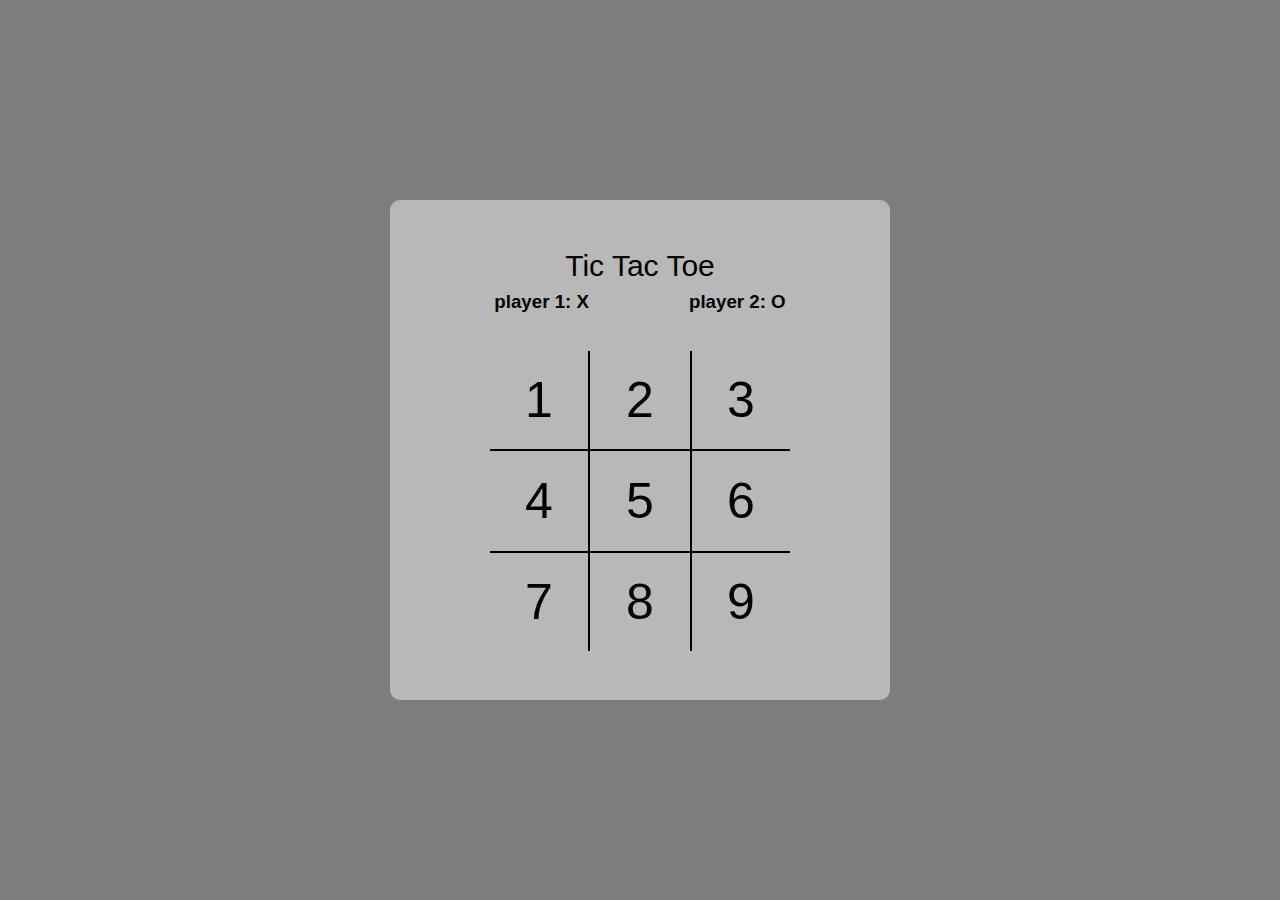
==== html/index.html @ 2ca1882c "made a new folder for html files, and made the menu.html" ====
<!DOCTYPE html>
<html lang="en">
  <head>
    <meta charset="UTF-8" />
    <meta name="viewport" content="width=device-width, initial-scale=1.0" />
    <title>Tic Tac Toe</title>
    <link rel="stylesheet" href="../style.css" />
  </head>
  <body>
    <div class="container">
      <div class="content">
        <div class="title">Tic Tac Toe</div>
        <div class="players">
          <h3>player 1: X</h3>
          <h3>player 2: O</h3>
        </div>
        <div class="grid-container">
          <div class="grid g1">1</div>
          <div class="grid g2">2</div>
          <div class="grid g3">3</div>
          <div class="grid g4">4</div>
          <div class="grid">5</div>
          <div class="grid g6">6</div>
          <div class="grid g7">7</div>
          <div class="grid g8">8</div>
          <div class="grid g9">9</div>
        </div>
      </div>
    </div>

    <script src="../index.js"></script>
  </body>
</html>
---- style.css ----
* {
  box-sizing: border-box;
}

body {
  padding: 0;
  margin: 0;
  font-family: sans-serif;
}

.container {
  display: flex;
  justify-content: center;
  align-items: center;
  width: 100vw;
  height: 100vh;
  background-color: rgba(37, 37, 37, 0.596);
}

.content {
  border-radius: 10px;
  max-width: 800px;
  width: 500px;
  height: 500px;
  display: flex;
  flex-direction: column;
  justify-content: center;
  align-items: center;
  background-color: rgb(184, 184, 184);
}

.grid-container {
  display: grid;
  grid-template-columns: repeat(3, 1fr);
  grid-template-rows: repeat(3, 1fr);
}

.title {
  font-size: 30px;
}

.players {
  display: flex;
  column-gap: 100px;
  line-height: 0;
  margin-bottom: 30px;
}

.g1 {
  border-right: 2px solid black;
  border-bottom: 2px solid black;
}

.g2 {
  border-bottom: 2px solid black;
}

.g3 {
  border-left: 2px solid black;
  border-bottom: 2px solid black;
}

.g4 {
  border-right: 2px solid black;
}

.g6 {
  border-left: 2px solid black;
}

.g7 {
  border-top: 2px solid black;
  border-right: 2px solid black;
}

.g8 {
  border-top: 2px solid black;
}

.g9 {
  border-top: 2px solid black;
  border-left: 2px solid black;
}

.grid {
  width: 100px;
  height: 100px;
  cursor: pointer;
  display: flex;
  justify-content: center;
  align-items: center;
  font-size: 50px;
}
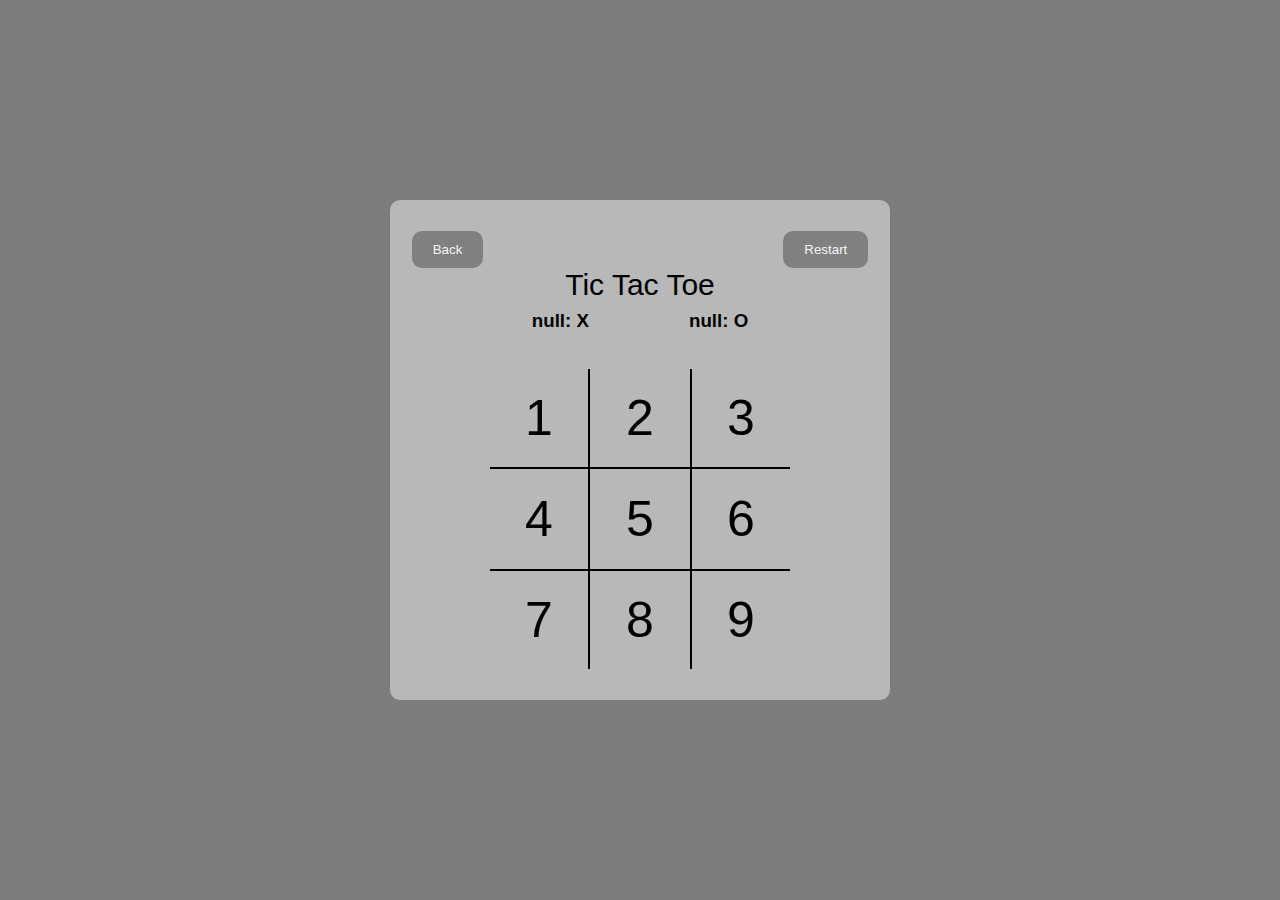
==== commit 90492a87: "added a form to get player name and display it in the game" ====
--- a/html/index.html
+++ b/html/index.html
@@ -4,15 +4,23 @@
     <meta charset="UTF-8" />
     <meta name="viewport" content="width=device-width, initial-scale=1.0" />
     <title>Tic Tac Toe</title>
-    <link rel="stylesheet" href="../style.css" />
+    <link rel="stylesheet" href="../css/style.css" />
   </head>
   <body>
     <div class="container">
       <div class="content">
+        <div class="optionContainer">
+          <div class="back">
+            <a href="enterPlayerInfo.html"><button>Back</button></a>
+          </div>
+          <div class="restart">
+            <button class="restartBtn">Restart</button>
+          </div>
+        </div>
         <div class="title">Tic Tac Toe</div>
         <div class="players">
-          <h3>player 1: X</h3>
-          <h3>player 2: O</h3>
+          <h3 id="player1">player 1: X</h3>
+          <h3 id="player2">player 2: O</h3>
         </div>
         <div class="grid-container">
           <div class="grid g1">1</div>
@@ -28,6 +36,6 @@
       </div>
     </div>
 
-    <script src="../index.js"></script>
+    <script src="../javascript/index.js"></script>
   </body>
 </html>
--- a/css/style.css
+++ b/css/style.css
@@ -0,0 +1,179 @@
+* {
+  box-sizing: border-box;
+}
+
+body {
+  padding: 0;
+  margin: 0;
+  font-family: sans-serif;
+}
+
+.container {
+  display: flex;
+  justify-content: center;
+  align-items: center;
+  width: 100vw;
+  height: 100vh;
+  background-color: rgba(37, 37, 37, 0.596);
+}
+
+.content {
+  border-radius: 10px;
+  max-width: 800px;
+  width: 500px;
+  height: 500px;
+  display: flex;
+  flex-direction: column;
+  justify-content: center;
+  align-items: center;
+  background-color: rgb(184, 184, 184);
+  transition: all 0.5s ease;
+}
+
+.grid-container {
+  display: grid;
+  grid-template-columns: repeat(3, 1fr);
+  grid-template-rows: repeat(3, 1fr);
+}
+
+.title {
+  font-size: 30px;
+  transition: all 0.5s ease;
+}
+
+.players {
+  display: flex;
+  column-gap: 100px;
+  line-height: 0;
+  margin-bottom: 30px;
+}
+
+.g1 {
+  border-right: 2px solid black;
+  border-bottom: 2px solid black;
+}
+
+.g2 {
+  border-bottom: 2px solid black;
+}
+
+.g3 {
+  border-left: 2px solid black;
+  border-bottom: 2px solid black;
+}
+
+.g4 {
+  border-right: 2px solid black;
+}
+
+.g6 {
+  border-left: 2px solid black;
+}
+
+.g7 {
+  border-top: 2px solid black;
+  border-right: 2px solid black;
+}
+
+.g8 {
+  border-top: 2px solid black;
+}
+
+.g9 {
+  border-top: 2px solid black;
+  border-left: 2px solid black;
+}
+
+.grid {
+  width: 100px;
+  height: 100px;
+  cursor: pointer;
+  display: flex;
+  justify-content: center;
+  align-items: center;
+  font-size: 50px;
+  transition: all 0.5s ease;
+}
+
+.titleMenu {
+  font-weight: bold;
+  font-size: 50px;
+  margin-bottom: 20px;
+}
+
+.menuOption button {
+  color: whitesmoke;
+  background-color: gray;
+  padding: 10px 20px;
+  font-size: 30px;
+  border: 1px solid transparent;
+  border-radius: 10px;
+  cursor: pointer;
+  transition: all 0.5s ease;
+  margin-bottom: 20px;
+}
+.menuOption button:hover {
+  background-color: black;
+  transform: scale(1.1);
+}
+
+.optionContainer {
+  display: flex;
+  gap: 300px;
+}
+.optionContainer button {
+  padding: 10px 20px;
+  color: whitesmoke;
+  background-color: gray;
+  border: 1px solid transparent;
+  border-radius: 10px;
+  transition: all 0.5s ease;
+  cursor: pointer;
+}
+.optionContainer button:hover {
+  background-color: black;
+  transform: scale(1.1);
+}
+
+.titleInfo {
+  font-weight: bold;
+  font-size: 60px;
+  margin-top: -50px;
+}
+
+form {
+  margin-top: 50px;
+
+  legend {
+    font-size: 40px;
+    font-weight: bold;
+    margin-bottom: 10px;
+  }
+  input[type="text"] {
+    border: 1px solid transparent;
+    border-radius: 10px;
+    width: 200px;
+    height: 30px;
+  }
+  .btnContainer {
+    display: flex;
+    justify-content: space-between;
+
+    button,
+    a {
+      text-decoration: none;
+      margin-top: 30px;
+      padding: 15px 25px;
+      color: whitesmoke;
+      background-color: gray;
+      border: 1px solid transparent;
+      border-radius: 10px;
+      transition: all 0.5s ease;
+      cursor: pointer;
+    }
+    button:hover,
+    a:hover {
+      transform: scale(1.1);
+    }
+  }
+}
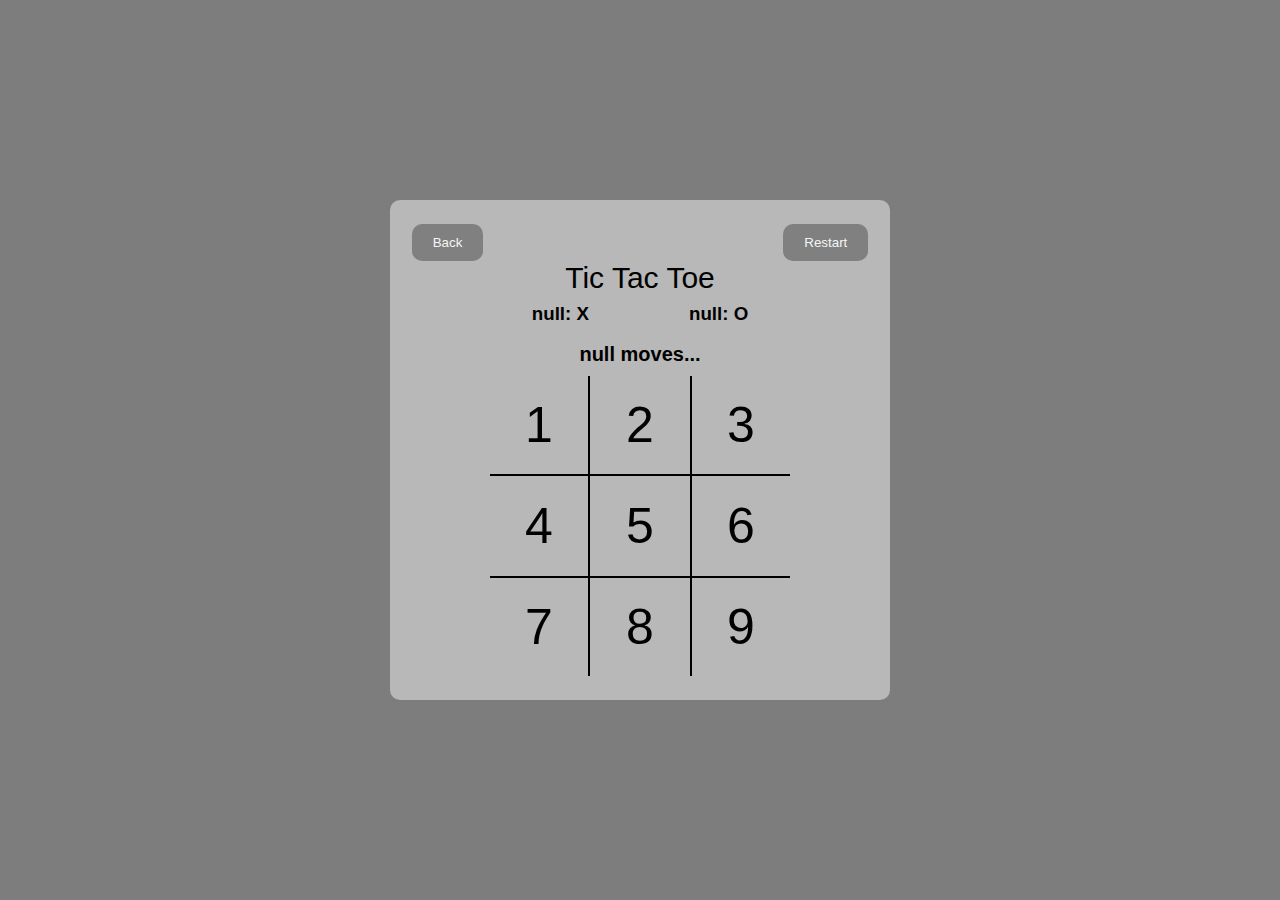
==== commit 8547d1d3: "added turn indicator added required to form" ====
--- a/html/index.html
+++ b/html/index.html
@@ -11,7 +11,7 @@
       <div class="content">
         <div class="optionContainer">
           <div class="back">
-            <a href="enterPlayerInfo.html"><button>Back</button></a>
+            <a href="menu.html"><button>Back</button></a>
           </div>
           <div class="restart">
             <button class="restartBtn">Restart</button>
@@ -21,6 +21,9 @@
         <div class="players">
           <h3 id="player1">player 1: X</h3>
           <h3 id="player2">player 2: O</h3>
+        </div>
+        <div class="moveIndicator">
+          <h3 id="move">Ijin moves...</h3>
         </div>
         <div class="grid-container">
           <div class="grid g1">1</div>
--- a/css/style.css
+++ b/css/style.css
@@ -39,6 +39,12 @@
 .title {
   font-size: 30px;
   transition: all 0.5s ease;
+}
+
+.moveIndicator h3 {
+  line-height: 3px;
+  margin-top: -10px;
+  font-size: 20px;
 }
 
 .players {
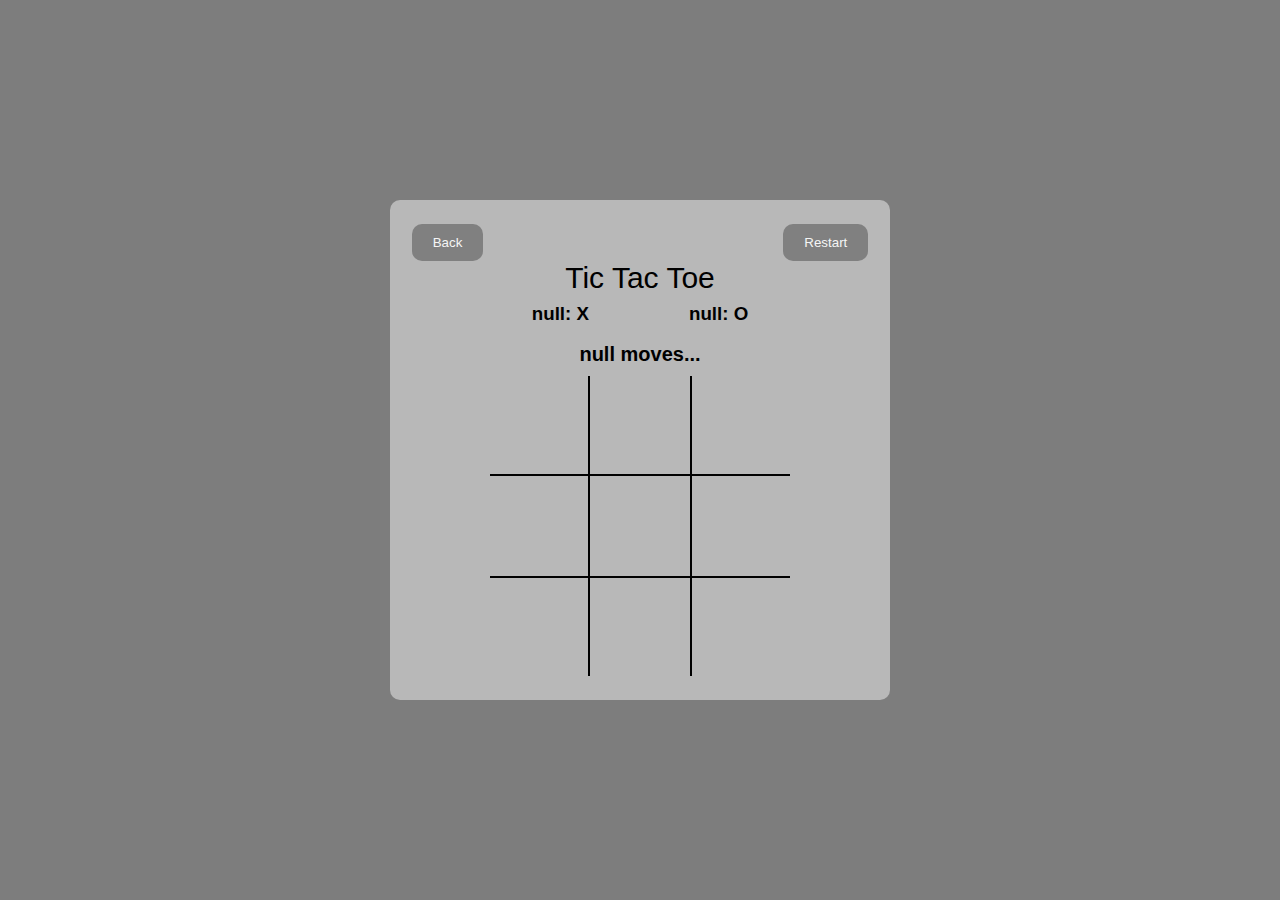
==== commit 796fc41c: "added a winner" ====
--- a/html/index.html
+++ b/html/index.html
@@ -14,7 +14,7 @@
             <a href="menu.html"><button>Back</button></a>
           </div>
           <div class="restart">
-            <button class="restartBtn">Restart</button>
+            <button id="restartBtn">Restart</button>
           </div>
         </div>
         <div class="title">Tic Tac Toe</div>
@@ -25,16 +25,16 @@
         <div class="moveIndicator">
           <h3 id="move">Ijin moves...</h3>
         </div>
-        <div class="grid-container">
-          <div class="grid g1">1</div>
-          <div class="grid g2">2</div>
-          <div class="grid g3">3</div>
-          <div class="grid g4">4</div>
-          <div class="grid">5</div>
-          <div class="grid g6">6</div>
-          <div class="grid g7">7</div>
-          <div class="grid g8">8</div>
-          <div class="grid g9">9</div>
+        <div class="grid-container" id="grid-container">
+          <div class="grid g1" id="g1"></div>
+          <div class="grid g2" id="g2"></div>
+          <div class="grid g3" id="g3"></div>
+          <div class="grid g4" id="g4"></div>
+          <div class="grid g5" id="g5"></div>
+          <div class="grid g6" id="g6"></div>
+          <div class="grid g7" id="g7"></div>
+          <div class="grid g8" id="g8"></div>
+          <div class="grid g9" id="g9"></div>
         </div>
       </div>
     </div>
